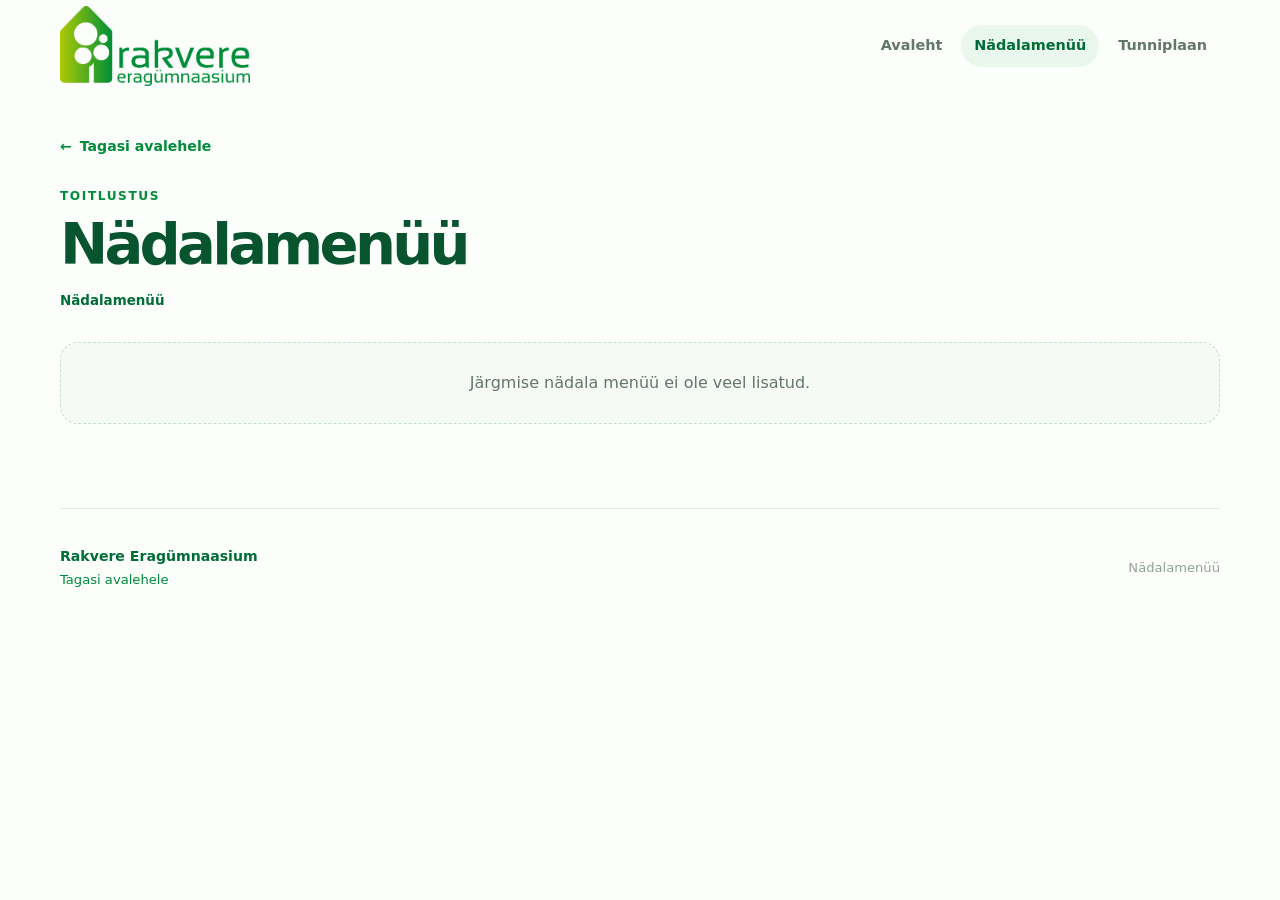
==== site/menu.html @ 8d9f58c1 "Veel esilehe muudatusi" ====
<!doctype html>
<html lang="et">
  <head>
    <meta charset="utf-8">
    <meta name="viewport" content="width=device-width, initial-scale=1">
    <meta name="theme-color" content="#008c3a">
    <meta name="description" content="Rakvere Eragümnaasiumi nädalamenüü.">
    <title>Nädalamenüü | Rakvere Eragümnaasium</title>
    <link rel="icon" type="image/png" href="assets/house-mark.png">
    <link rel="stylesheet" href="style.css?v=16">
    <script defer src="app.js"></script>
  </head>
  <body data-page="menu">
    <div class="site-shell">
      <header class="topbar">
        <a class="brand" href="index.html" aria-label="Rakvere Eragümnaasium – avaleht">
          <img src="assets/reg_logo.png" alt="Rakvere Eragümnaasium">
        </a>
        <nav class="main-nav" aria-label="Põhinavigatsioon">
          <a href="index.html">Avaleht</a>
          <a class="active" href="menu.html">Nädalamenüü</a>
          <a href="tunniplaan.html">Tunniplaan</a>
        </nav>
      </header>

      <main>
        <section class="page-intro" aria-labelledby="menu-title">
          <a class="back-link" href="index.html"><span aria-hidden="true">←</span> Tagasi avalehele</a>
          <p class="eyebrow">Toitlustus</p>
          <h1 id="menu-title">Nädalamenüü</h1>
          <div class="menu-meta" id="menu-meta">Laen menüüandmeid…</div>
        </section>

        <section class="menu-list" id="menu-list" aria-live="polite">
          <div class="loading-state">Laen menüüandmeid…</div>
        </section>
      </main>

      <footer class="footer">
        <div>
          <strong>Rakvere Eragümnaasium</strong>
          <span><a href="index.html">Tagasi avalehele</a></span>
        </div>
        <span class="footer-note">Nädalamenüü</span>
      </footer>
    </div>
  </body>
</html>
---- site/style.css ----
:root {
  --green-900: #07542f;
  --green-800: #006c36;
  --green-700: #008c3a;
  --green-500: #39a947;
  --lime: #a9d62d;
  --ink: #10251b;
  --muted: #64756b;
  --line: #e2eee5;
  --surface: #ffffff;
  --surface-soft: #f5faf6;
  --shadow: 0 22px 60px rgba(13, 75, 43, 0.11);
  --shadow-small: 0 10px 28px rgba(13, 75, 43, 0.08);
}

* {
  box-sizing: border-box;
}

html {
  scroll-behavior: smooth;
}

body {
  margin: 0;
  min-width: 320px;
  color: var(--ink);
  background: #fbfefb;
  font-family: Inter, ui-sans-serif, system-ui, -apple-system, BlinkMacSystemFont, "Segoe UI", sans-serif;
  line-height: 1.5;
}

a {
  color: inherit;
  text-decoration: none;
}

button,
a {
  -webkit-tap-highlight-color: transparent;
}

.site-shell {
  width: min(1160px, calc(100% - 40px));
  margin: 0 auto;
}

.topbar {
  display: flex;
  align-items: center;
  justify-content: space-between;
  gap: 28px;
  min-height: 92px;
}

.brand {
  display: inline-flex;
  align-items: center;
  flex: 0 0 auto;
}

.brand img {
  display: block;
  width: 190px;
  height: auto;
  object-fit: contain;
}

.main-nav {
  display: flex;
  align-items: center;
  gap: 6px;
  color: var(--muted);
  font-size: 0.9rem;
  font-weight: 650;
}

.main-nav a {
  padding: 10px 13px;
  border-radius: 999px;
  transition: color 160ms ease, background 160ms ease;
}

.main-nav a:hover,
.main-nav a.active {
  color: var(--green-800);
  background: #eaf7ec;
}

.hero {
  position: relative;
  display: grid;
  grid-template-columns: minmax(0, 1.08fr) minmax(300px, 0.92fr);
  align-items: center;
  overflow: hidden;
  min-height: 430px;
  padding: 68px clamp(28px, 6vw, 80px);
  border: 1px solid #d9efdd;
  border-radius: 34px;
  background:
    radial-gradient(circle at 8% 10%, rgba(169, 214, 45, 0.17), transparent 27%),
    linear-gradient(125deg, #effcf1 0%, #e6f8ea 53%, #f8fff7 100%);
  box-shadow: var(--shadow);
}

.hero::after {
  position: absolute;
  right: -160px;
  bottom: -260px;
  width: 560px;
  height: 560px;
  border: 1px solid rgba(0, 140, 58, 0.12);
  border-radius: 50%;
  content: "";
}

.hero-content,
.hero-visual {
  position: relative;
  z-index: 1;
}

.eyebrow {
  margin: 0 0 12px;
  color: var(--green-700);
  font-size: 0.76rem;
  font-weight: 800;
  letter-spacing: 0.13em;
  text-transform: uppercase;
}

h1,
h2,
h3,
p {
  margin-top: 0;
}

.hero h1 {
  max-width: 650px;
  margin-bottom: 18px;
  color: var(--green-900);
  font-size: clamp(2.6rem, 6vw, 5.3rem);
  font-weight: 780;
  letter-spacing: -0.065em;
  line-height: 0.98;
}

.hero-copy {
  max-width: 530px;
  margin-bottom: 28px;
  color: #476256;
  font-size: clamp(1rem, 1.8vw, 1.12rem);
}

.hero-actions {
  display: flex;
  flex-wrap: wrap;
  align-items: center;
  gap: 12px;
}

.button {
  display: inline-flex;
  align-items: center;
  justify-content: center;
  gap: 13px;
  min-height: 48px;
  padding: 12px 19px;
  border: 1px solid transparent;
  border-radius: 14px;
  font-size: 0.92rem;
  font-weight: 750;
  transition: transform 160ms ease, box-shadow 160ms ease, background 160ms ease;
}

.button:hover {
  transform: translateY(-2px);
}

.button-primary {
  color: white;
  background: var(--green-800);
  box-shadow: 0 10px 22px rgba(0, 108, 54, 0.2);
}

.button-primary:hover {
  background: var(--green-900);
  box-shadow: 0 14px 28px rgba(0, 108, 54, 0.25);
}

.button-quiet {
  color: var(--green-800);
  border-color: rgba(0, 108, 54, 0.18);
  background: rgba(255, 255, 255, 0.68);
}

.button-quiet:hover {
  background: white;
}

.hero-visual {
  display: grid;
  place-items: center;
  min-height: 290px;
}

.hero-visual img {
  position: relative;
  z-index: 2;
  width: min(280px, 72%);
  height: auto;
  filter: drop-shadow(0 22px 18px rgba(0, 108, 54, 0.16));
}

.hero-orb {
  position: absolute;
  border-radius: 50%;
}

.hero-orb-one {
  width: 260px;
  height: 260px;
  background: linear-gradient(145deg, rgba(169, 214, 45, 0.5), rgba(0, 140, 58, 0.13));
}

.hero-orb-two {
  width: 110px;
  height: 110px;
  margin: 190px 0 0 205px;
  background: rgba(255, 255, 255, 0.66);
  box-shadow: 0 12px 30px rgba(0, 108, 54, 0.07);
}

.section {
  padding: 84px 0 0;
}

.home-quick-links {
  padding-top: 34px;
}

.section-heading {
  display: flex;
  align-items: end;
  justify-content: space-between;
  gap: 24px;
  margin-bottom: 26px;
}

.section-heading h2 {
  margin-bottom: 0;
  color: var(--green-900);
  font-size: clamp(1.75rem, 3vw, 2.45rem);
  letter-spacing: -0.045em;
  line-height: 1;
}

.section-intro {
  max-width: 310px;
  margin-bottom: 0;
  color: var(--muted);
  font-size: 0.95rem;
  text-align: right;
}

.service-grid {
  display: grid;
  grid-template-columns: repeat(2, minmax(0, 1fr));
  gap: 16px;
}

.service-card {
  display: flex;
  min-height: 285px;
  flex-direction: column;
  align-items: flex-start;
  padding: 26px;
  border: 1px solid var(--line);
  border-radius: 23px;
  background: var(--surface);
  box-shadow: var(--shadow-small);
}

a.service-card {
  transition: transform 180ms ease, box-shadow 180ms ease, border-color 180ms ease;
}

a.service-card:hover {
  border-color: #abdcb4;
  box-shadow: 0 18px 38px rgba(13, 75, 43, 0.14);
  transform: translateY(-4px);
}

.service-card-featured {
  color: white;
  border-color: transparent;
  background: linear-gradient(145deg, var(--green-800), var(--green-900));
  box-shadow: 0 18px 36px rgba(0, 108, 54, 0.2);
}

.service-card-featured:hover {
  border-color: transparent;
  box-shadow: 0 22px 45px rgba(0, 108, 54, 0.26);
}

.service-card-disabled {
  color: #7b8d82;
  background: #f8fbf8;
  box-shadow: none;
}

.service-icon {
  display: grid;
  width: 48px;
  height: 48px;
  place-items: center;
  margin-bottom: 34px;
  border-radius: 15px;
  color: var(--green-800);
  background: #e5f7e8;
}

.service-card-featured .service-icon {
  color: white;
  background: rgba(255, 255, 255, 0.14);
}

.service-card-disabled .service-icon {
  color: #91a399;
  background: #edf4ee;
}

.service-icon svg {
  width: 23px;
  height: 23px;
}

.card-kicker {
  margin-bottom: 7px;
  color: var(--green-700);
  font-size: 0.72rem;
  font-weight: 800;
  letter-spacing: 0.11em;
  text-transform: uppercase;
}

.service-card-featured .card-kicker {
  color: #b8e46c;
}

.service-card h3 {
  margin-bottom: 8px;
  color: var(--ink);
  font-size: 1.34rem;
  letter-spacing: -0.035em;
}

.service-card-featured h3 {
  color: white;
}

.service-card p {
  max-width: 250px;
  margin-bottom: 20px;
  color: var(--muted);
  font-size: 0.92rem;
}

.service-card-featured p {
  color: #d1efda;
}

.card-link,
.card-status {
  display: inline-flex;
  align-items: center;
  gap: 10px;
  margin-top: auto;
  font-size: 0.85rem;
  font-weight: 750;
}

.card-link {
  color: #c5ed87;
}

.card-status {
  color: #91a399;
}

.text-link {
  display: inline-flex;
  align-items: center;
  gap: 9px;
  color: var(--green-700);
  font-size: 0.9rem;
  font-weight: 750;
}

.text-link:hover,
.back-link:hover {
  color: var(--green-900);
}

.menu-section {
  padding-bottom: 84px;
}

.menu-preview-grid {
  display: grid;
  grid-template-columns: repeat(2, 1fr);
  gap: 16px;
}

.menu-preview-grid-single {
  grid-template-columns: 1fr;
}

.day-card {
  padding: 25px;
  border: 1px solid var(--line);
  border-radius: 22px;
  background: white;
  box-shadow: var(--shadow-small);
}

.day-content {
  display: grid;
  gap: 19px;
}

.meal-section {
  display: grid;
  gap: 9px;
}

.meal-heading {
  margin: 0;
  color: var(--green-700);
  font-size: 0.76rem;
  font-weight: 850;
  letter-spacing: 0.1em;
  text-transform: uppercase;
}

.day-header {
  display: flex;
  align-items: baseline;
  justify-content: space-between;
  gap: 16px;
  margin-bottom: 18px;
  padding-bottom: 14px;
  border-bottom: 1px solid var(--line);
}

.day-header h3 {
  margin-bottom: 0;
  color: var(--green-900);
  font-size: 1.17rem;
  letter-spacing: -0.03em;
}

.day-date {
  color: var(--muted);
  font-size: 0.82rem;
  font-weight: 700;
}

.meal-list {
  display: grid;
  gap: 11px;
  margin: 0;
  padding: 0;
  list-style: none;
}

.meal-list li {
  display: flex;
  align-items: flex-start;
  gap: 10px;
  color: #385448;
  font-size: 0.93rem;
}

.meal-list small {
  display: block;
  margin-top: 2px;
  color: var(--muted);
  font-size: 0.76rem;
}

.meal-audience {
  color: var(--green-800);
  font-weight: 800;
}

.meal-marker {
  flex: 0 0 auto;
  width: 7px;
  height: 7px;
  margin-top: 8px;
  border-radius: 50%;
  background: var(--lime);
}

.meal-empty {
  color: var(--muted) !important;
  font-style: italic;
}

.loading-state,
.empty-state {
  padding: 28px;
  border: 1px dashed #c8dfcd;
  border-radius: 18px;
  color: var(--muted);
  background: var(--surface-soft);
  text-align: center;
}

.demo-notice {
  margin-bottom: 16px;
  padding: 12px 15px;
  border: 1px solid #dcebbb;
  border-radius: 13px;
  color: #55702b;
  background: #f5fbe8;
  font-size: 0.84rem;
}

.page-intro {
  max-width: 760px;
  padding: 42px 0 30px;
}

.back-link {
  display: inline-flex;
  align-items: center;
  gap: 8px;
  margin-bottom: 30px;
  color: var(--green-700);
  font-size: 0.88rem;
  font-weight: 750;
}

.page-intro h1 {
  margin-bottom: 14px;
  color: var(--green-900);
  font-size: clamp(2rem, 4.5vw, 3.6rem);
  letter-spacing: -0.065em;
  line-height: 0.98;
}

.page-intro > p:not(.eyebrow) {
  margin-bottom: 20px;
  color: var(--muted);
  font-size: 1.06rem;
}

.menu-meta {
  display: inline-flex;
  flex-wrap: wrap;
  align-items: center;
  gap: 7px 12px;
  color: var(--muted);
  font-size: 0.84rem;
}

.menu-meta strong {
  color: var(--green-800);
}

.menu-list {
  display: grid;
  grid-template-columns: repeat(2, 1fr);
  gap: 16px;
  padding-bottom: 84px;
}

.menu-list .demo-notice,
.menu-list .empty-state,
.menu-list .loading-state {
  grid-column: 1 / -1;
}

.footer {
  display: flex;
  align-items: center;
  justify-content: space-between;
  gap: 20px;
  min-height: 120px;
  padding: 25px 0;
  border-top: 1px solid var(--line);
  color: var(--muted);
  font-size: 0.82rem;
}

.footer div {
  display: grid;
  gap: 3px;
}

.footer strong {
  color: var(--green-800);
  font-size: 0.88rem;
}

.footer a {
  color: var(--green-700);
}

.footer-note {
  color: #91a399;
}

.service-card-timetable {
  border-color: #cfe8d4;
  background: linear-gradient(145deg, #ffffff, #f3fbf4);
}

.service-card-timetable:hover {
  border-color: #8fc99a;
}

.service-card-timetable .card-link {
  color: var(--green-700);
}

.timetable-description {
  max-width: 540px;
  margin-bottom: 0;
  color: var(--muted);
  font-size: 1rem;
}

.timetable-shell {
  padding-bottom: 84px;
}

.timetable-controls {
  display: flex;
  align-items: center;
  justify-content: space-between;
  gap: 18px;
  margin-bottom: 18px;
  padding: 8px;
  border: 1px solid var(--line);
  border-radius: 18px;
  background: var(--surface);
  box-shadow: var(--shadow-small);
}

.timetable-tabs {
  display: flex;
  flex-wrap: wrap;
  gap: 5px;
}

.timetable-tab {
  min-height: 40px;
  padding: 9px 14px;
  border: 0;
  border-radius: 11px;
  color: var(--muted);
  background: transparent;
  cursor: pointer;
  font: inherit;
  font-size: 0.86rem;
  font-weight: 750;
}

.timetable-tab:hover,
.timetable-tab.is-active {
  color: var(--green-900);
  background: #e9f7ec;
}

.search-box {
  position: relative;
  z-index: 10;
  display: flex;
  align-items: center;
  gap: 9px;
  min-width: min(310px, 100%);
  padding: 0 13px;
  border: 1px solid var(--line);
  border-radius: 12px;
  color: var(--green-700);
  background: #fbfefb;
}

.search-label {
  font-size: 0.75rem;
  font-weight: 800;
  letter-spacing: 0.08em;
  text-transform: uppercase;
}

.search-box input {
  width: 100%;
  min-height: 42px;
  padding: 7px 0;
  border: 0;
  outline: 0;
  color: var(--ink);
  background: transparent;
  font: inherit;
  font-size: 0.9rem;
}

.search-results {
  position: absolute;
  top: calc(100% + 7px);
  right: 0;
  left: 0;
  z-index: 20;
  display: grid;
  max-height: 320px;
  gap: 4px;
  overflow-y: auto;
  padding: 7px;
  border: 1px solid #cfe5d3;
  border-radius: 14px;
  background: white;
  box-shadow: 0 18px 34px rgba(13, 75, 43, 0.15);
}

.search-results[hidden] {
  display: none;
}

.search-result {
  display: flex;
  align-items: center;
  justify-content: space-between;
  gap: 12px;
  width: 100%;
  padding: 10px 11px;
  border: 1px solid transparent;
  border-radius: 9px;
  color: #355244;
  background: transparent;
  cursor: pointer;
  font: inherit;
  font-size: 0.86rem;
  text-align: left;
}

.search-result:hover,
.search-result.is-selected {
  color: var(--green-900);
  border-color: #cbe8d0;
  background: #effaf1;
}

.search-result.is-selected {
  font-weight: 750;
}

.search-result-empty {
  padding: 14px 10px;
  color: var(--muted);
  font-size: 0.82rem;
  text-align: center;
}

.timetable-layout {
  display: block;
}

.detail-panel {
  border: 1px solid var(--line);
  border-radius: 22px;
  background: var(--surface);
  box-shadow: var(--shadow-small);
}

.detail-panel {
  min-width: 0;
  padding: 25px;
}

.detail-header {
  display: flex;
  align-items: flex-start;
  justify-content: space-between;
  gap: 20px;
  margin-bottom: 8px;
}

.detail-kicker {
  margin-bottom: 5px;
  color: var(--green-700);
  font-size: 0.72rem;
  font-weight: 850;
  letter-spacing: 0.11em;
  text-transform: uppercase;
}

.detail-header h2 {
  margin-bottom: 5px;
  color: var(--green-900);
  font-size: clamp(1.65rem, 3vw, 2.35rem);
  letter-spacing: -0.05em;
  line-height: 1;
}

.detail-subtitle,
.timetable-note {
  margin-bottom: 0;
  color: var(--muted);
  font-size: 0.82rem;
}

.detail-actions {
  display: flex;
  flex-wrap: wrap;
  justify-content: flex-end;
  gap: 8px;
}

.timetable-button {
  min-height: 40px;
  padding: 9px 13px;
  border-radius: 11px;
  font-size: 0.78rem;
}

.timetable-note {
  margin: 17px 0 14px;
}

.day-tabs {
  display: flex;
  flex-wrap: wrap;
  gap: 6px;
  margin-bottom: 14px;
  padding: 6px;
  border: 1px solid var(--line);
  border-radius: 14px;
  background: #f7fbf7;
}

.day-tab {
  flex: 1 1 0;
  min-height: 39px;
  padding: 8px 11px;
  border: 1px solid transparent;
  border-radius: 9px;
  color: var(--muted);
  background: transparent;
  cursor: pointer;
  font: inherit;
  font-size: 0.8rem;
  font-weight: 750;
  white-space: nowrap;
}

.day-tab:hover,
.day-tab.is-active {
  color: var(--green-900);
  border-color: #bfe2c5;
  background: white;
  box-shadow: 0 4px 10px rgba(13, 75, 43, 0.06);
}

.day-schedule {
  display: grid;
  gap: 7px;
}

.day-schedule-row {
  display: grid;
  grid-template-columns: 126px minmax(0, 1fr);
  gap: 8px;
  min-height: 84px;
}

.day-period-label,
.day-period-content {
  border: 1px solid var(--line);
  background: white;
}

.day-period-label {
  display: grid;
  align-content: center;
  gap: 3px;
  padding: 10px 12px;
  border-radius: 12px;
  color: var(--green-900);
  background: #f7fbf7;
}

.day-period-label strong {
  font-size: 0.88rem;
}

.day-period-label .period-time {
  display: flex;
  align-items: center;
  gap: 5px;
  color: var(--green-700);
  font-size: 0.77rem;
  font-weight: 800;
  white-space: nowrap;
}

.period-time-icon {
  color: var(--green-700);
  font-size: 0.95rem;
  line-height: 1;
}

.day-period-content {
  display: grid;
  align-content: center;
  gap: 6px;
  min-width: 0;
  padding: 6px;
  border-radius: 12px;
}

.empty-period {
  padding: 8px 10px;
  color: #a6b8ab;
  font-size: 0.78rem;
}

.week-scroll {
  overflow-x: auto;
  border: 1px solid var(--line);
  border-radius: 15px;
}

.week-grid {
  display: grid;
  grid-template-columns: 78px repeat(5, minmax(135px, 1fr));
  min-width: 760px;
  background: var(--line);
  gap: 1px;
}

.week-corner,
.week-day-header,
.period-label,
.timetable-cell {
  background: var(--surface);
}

.week-corner,
.week-day-header {
  min-height: 47px;
  padding: 13px 10px;
  color: var(--green-900);
  background: #eff9f1;
  font-size: 0.78rem;
  font-weight: 800;
}

.week-day-header {
  text-align: center;
}

.period-label {
  display: grid;
  align-content: start;
  gap: 3px;
  min-height: 106px;
  padding: 13px 9px;
  color: var(--green-900);
  font-size: 0.76rem;
}

.period-label strong {
  font-size: 0.9rem;
}

.period-label span {
  color: var(--muted);
  font-size: 0.7rem;
  line-height: 1.35;
}

.timetable-cell {
  display: grid;
  align-content: start;
  gap: 5px;
  min-height: 106px;
  padding: 7px;
}

.empty-slot {
  align-self: center;
  justify-self: center;
  color: #b6c7bb;
  font-size: 0.8rem;
}

.lesson-block {
  display: grid;
  gap: 8px;
  min-width: 0;
  padding: 11px 13px;
  border: 1px solid #dcece0;
  border-radius: 10px;
  color: #355244;
  background: #f8fcf8;
  line-height: 1.3;
}

.lesson-subject {
  display: grid;
  gap: 2px;
  min-width: 0;
}

.lesson-fact-label {
  color: var(--muted);
  font-size: 0.61rem;
  font-weight: 850;
  letter-spacing: 0.07em;
  line-height: 1.1;
  text-transform: uppercase;
}

.lesson-subject-value {
  overflow-wrap: anywhere;
  color: var(--green-900);
  font-size: 0.94rem;
  line-height: 1.2;
}

.lesson-facts {
  display: grid;
  grid-template-columns: minmax(0, 1.15fr) minmax(0, 1.15fr) minmax(105px, 0.8fr);
  gap: 7px;
  min-width: 0;
}

.lesson-fact {
  display: grid;
  gap: 3px;
  min-width: 0;
  padding: 7px 8px;
  border: 1px solid #e3efe5;
  border-radius: 8px;
  background: white;
}

.lesson-fact-value {
  overflow-wrap: anywhere;
  color: #355244;
  font-size: 0.78rem;
  line-height: 1.25;
}

.lesson-fact-room {
  border-color: #bfe2c5;
  background: #eff9f1;
}

.lesson-fact-room .lesson-fact-label,
.lesson-fact-room .lesson-fact-value {
  color: var(--green-700);
}

.lesson-fact-room .lesson-fact-value {
  font-size: 0.86rem;
  font-weight: 850;
}

.lesson-block-compact {
  gap: 4px;
  padding: 8px;
}

.lesson-block-compact .lesson-subject-value {
  font-size: 0.76rem;
}

.lesson-block-compact .lesson-facts {
  grid-template-columns: 1fr;
  gap: 2px;
}

.lesson-block-compact .lesson-fact {
  display: block;
  padding: 0;
  border: 0;
  background: transparent;
}

.lesson-block-compact .lesson-fact-label {
  display: inline;
  margin-right: 4px;
  font-size: 0.55rem;
}

.lesson-block-compact .lesson-fact-value {
  font-size: 0.66rem;
}

.lesson-block-compact .lesson-fact-room .lesson-fact-value {
  font-size: 0.68rem;
}

.lesson-block.is-active {
  border-color: #8dc456;
  background: #f0f9dd;
  box-shadow: inset 3px 0 0 var(--lime);
}

@media (max-width: 600px) {
  html,
  body {
    overflow-x: hidden;
  }

  .topbar {
    gap: 8px;
  }

  .main-nav {
    font-size: 0.7rem;
  }

  .main-nav a {
    padding: 8px 5px;
  }

  .timetable-controls {
    align-items: stretch;
    flex-direction: column;
    width: 100%;
    max-width: 100%;
  }

  .timetable-tabs {
    width: 100%;
    justify-content: stretch;
  }

  .timetable-tab {
    flex: 1 1 0;
    padding-inline: 8px;
  }

  .search-box {
    width: 100%;
    max-width: 100%;
    min-width: 0;
  }

  .search-results {
    right: 0;
    left: 0;
    width: 100%;
    max-width: 100%;
  }

  .search-result {
    position: relative;
    justify-content: center;
    text-align: center;
  }

  .search-result > span:last-child {
    position: absolute;
    right: 11px;
  }

  .detail-panel {
    padding: 17px;
  }

  .detail-header {
    flex-direction: column;
    gap: 14px;
  }

  .detail-actions {
    justify-content: flex-start;
  }

  .timetable-button {
    flex: 1 1 auto;
  }

  .day-tabs {
    display: grid;
    grid-template-columns: 1fr;
    overflow: visible;
    flex-wrap: initial;
  }

  .day-tab {
    width: 100%;
    min-width: 0;
  }

  .day-schedule-row {
    grid-template-columns: 1fr;
    gap: 0;
    min-height: 0;
  }

  .day-period-label {
    display: flex;
    align-items: center;
    gap: 8px;
    min-height: 52px;
    padding: 10px 12px;
    border-radius: 12px 12px 0 0;
  }

  .day-period-label strong {
    font-size: 0.75rem;
  }

  .day-period-label .period-time {
    gap: 3px;
    color: var(--green-700);
    font-size: 0.65rem;
  }

  .period-time-icon {
    font-size: 0.8rem;
  }

  .lesson-block-detailed {
    padding: 9px;
  }

  .day-period-content {
    padding: 8px;
    border-top: 0;
    border-radius: 0 0 12px 12px;
  }

  .lesson-subject-value {
    font-size: 0.86rem;
  }

  .lesson-facts {
    grid-template-columns: 1fr;
    gap: 4px;
  }

  .lesson-fact {
    display: flex;
    align-items: baseline;
    gap: 6px;
    padding: 5px 7px;
  }

  .lesson-fact-value {
    font-size: 0.73rem;
  }

  .lesson-fact-room .lesson-fact-value {
    font-size: 0.79rem;
  }
}

@media print {
  body {
    background: white;
  }

  .topbar,
  .page-intro,
  .timetable-controls,
  .detail-actions,
  .footer,
  .back-link {
    display: none !important;
  }

  .site-shell {
    width: 100%;
  }

  .timetable-shell {
    padding: 0;
  }

  .timetable-layout {
    display: block;
  }

  .detail-panel {
    padding: 0;
    border: 0;
    box-shadow: none;
  }

  .week-grid {
    min-width: 0;
  }

  .week-scroll {
    overflow: visible;
  }
}

@media (max-width: 820px) {
  .hero {
    grid-template-columns: 1fr;
    padding: 52px 30px 30px;
  }

  .hero-visual {
    min-height: 190px;
  }

  .hero-visual img {
    width: 150px;
  }

  .hero-orb-one {
    width: 160px;
    height: 160px;
  }

  .hero-orb-two {
    width: 70px;
    height: 70px;
    margin: 115px 0 0 125px;
  }

  .service-grid {
    grid-template-columns: repeat(2, 1fr);
  }
}

@media (max-width: 600px) {
  .site-shell {
    width: min(100% - 28px, 520px);
  }

  .topbar {
    min-height: auto;
    flex-wrap: wrap;
    justify-content: center;
    padding: 10px 0 12px;
  }

  .brand {
    flex: 1 0 100%;
    justify-content: center;
  }

  .brand img {
    width: 155px;
  }

  .main-nav {
    width: 100%;
    justify-content: center;
    gap: 0;
    font-size: 0.76rem;
    flex-wrap: wrap;
  }

  .main-nav a {
    padding: 8px 9px;
  }

  .hero {
    min-height: 0;
    padding: 40px 22px 22px;
    border-radius: 25px;
  }

  .hero h1 {
    font-size: clamp(2.55rem, 14vw, 4rem);
  }

  .hero-copy {
    font-size: 0.98rem;
  }

  .hero-actions {
    align-items: stretch;
    flex-direction: column;
  }

  .button {
    width: 100%;
  }

  .section {
    padding-top: 60px;
  }

  .home-quick-links {
    padding-top: 28px;
  }

  .section-heading {
    align-items: flex-start;
    flex-direction: column;
    gap: 12px;
    margin-bottom: 19px;
  }

  .section-intro {
    max-width: 100%;
    text-align: left;
  }

  .service-grid,
  .menu-preview-grid,
  .menu-list {
    grid-template-columns: 1fr;
  }

  .service-card,
  .service-card:last-child {
    grid-column: auto;
    min-height: 250px;
  }

  .menu-section {
    padding-bottom: 60px;
  }

  .page-intro {
    padding: 36px 0 30px;
  }

  .back-link {
    margin-bottom: 36px;
  }

  .menu-list {
    padding-bottom: 60px;
  }

  .footer {
    min-height: 100px;
  }
}
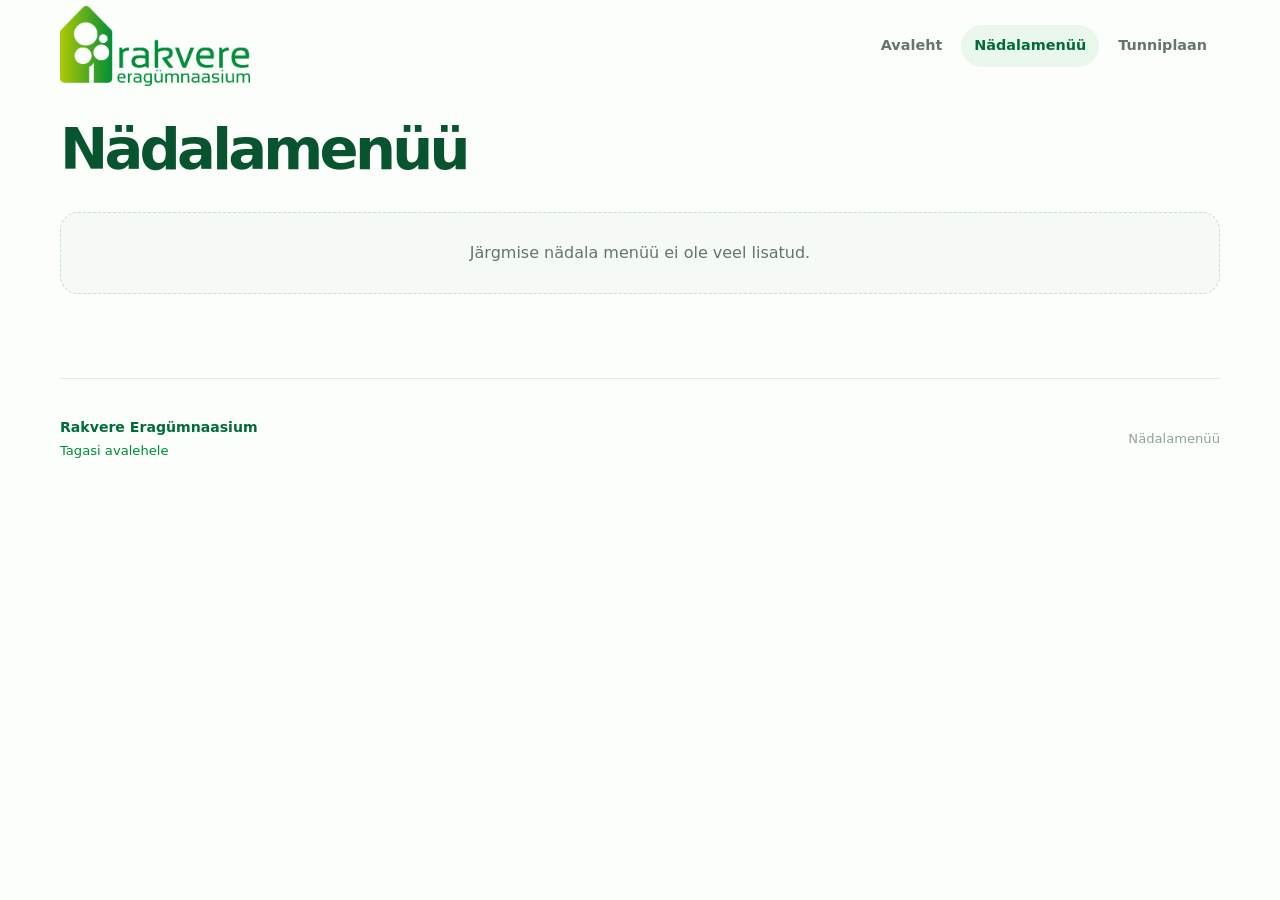
==== commit 031b77cc: "Add files via upload" ====
--- a/site/menu.html
+++ b/site/menu.html
@@ -7,7 +7,7 @@
     <meta name="description" content="Rakvere Eragümnaasiumi nädalamenüü.">
     <title>Nädalamenüü | Rakvere Eragümnaasium</title>
     <link rel="icon" type="image/png" href="assets/house-mark.png">
-    <link rel="stylesheet" href="style.css?v=16">
+    <link rel="stylesheet" href="style.css?v=20">
     <script defer src="app.js"></script>
   </head>
   <body data-page="menu">
@@ -24,11 +24,8 @@
       </header>
 
       <main>
-        <section class="page-intro" aria-labelledby="menu-title">
-          <a class="back-link" href="index.html"><span aria-hidden="true">←</span> Tagasi avalehele</a>
-          <p class="eyebrow">Toitlustus</p>
+        <section class="page-intro page-title-only" aria-labelledby="menu-title">
           <h1 id="menu-title">Nädalamenüü</h1>
-          <div class="menu-meta" id="menu-meta">Laen menüüandmeid…</div>
         </section>
 
         <section class="menu-list" id="menu-list" aria-live="polite">
--- a/site/style.css
+++ b/site/style.css
@@ -534,6 +534,14 @@
   padding: 42px 0 30px;
 }
 
+.page-title-only {
+  padding: 30px 0 20px;
+}
+
+.page-title-only h1 {
+  margin-bottom: 0;
+}
+
 .back-link {
   display: inline-flex;
   align-items: center;
@@ -636,6 +644,24 @@
 
 .timetable-shell {
   padding-bottom: 84px;
+}
+
+body.week-window .topbar,
+body.week-window .page-intro,
+body.week-window .timetable-controls,
+body.week-window .footer,
+body.week-window .back-link {
+  display: none;
+}
+
+body.week-window .timetable-shell {
+  padding: 28px 0;
+}
+
+body.week-window .detail-panel {
+  padding: 0;
+  border: 0;
+  box-shadow: none;
 }
 
 .timetable-controls {
@@ -782,35 +808,36 @@
 }
 
 .detail-header {
-  display: flex;
-  align-items: flex-start;
-  justify-content: space-between;
+  display: grid;
+  grid-template-columns: 74px minmax(0, 1fr) 74px;
+  align-items: center;
   gap: 20px;
-  margin-bottom: 8px;
-}
-
-.detail-kicker {
-  margin-bottom: 5px;
-  color: var(--green-700);
-  font-size: 0.72rem;
-  font-weight: 850;
-  letter-spacing: 0.11em;
-  text-transform: uppercase;
+  margin-bottom: 18px;
+  text-align: center;
+}
+
+.detail-heading {
+  min-width: 0;
 }
 
 .detail-header h2 {
-  margin-bottom: 5px;
+  margin-bottom: 7px;
   color: var(--green-900);
   font-size: clamp(1.65rem, 3vw, 2.35rem);
   letter-spacing: -0.05em;
-  line-height: 1;
-}
-
-.detail-subtitle,
-.timetable-note {
-  margin-bottom: 0;
-  color: var(--muted);
-  font-size: 0.82rem;
+  line-height: 1.05;
+}
+
+.detail-subtitle {
+  margin-bottom: 4px;
+  color: var(--muted);
+  font-size: 0.95rem;
+}
+
+.detail-school-year {
+  margin: 0;
+  color: var(--muted);
+  font-size: 0.75rem;
 }
 
 .detail-actions {
@@ -820,15 +847,43 @@
   gap: 8px;
 }
 
+.detail-nav-button {
+  display: grid;
+  width: 74px;
+  height: 74px;
+  place-items: center;
+  padding: 0;
+  border: 1px solid #b5c0c6;
+  border-radius: 14px;
+  color: var(--muted);
+  background: transparent;
+  cursor: pointer;
+  font: inherit;
+  font-size: 2.1rem;
+  line-height: 1;
+}
+
+.detail-nav-button:hover:not(:disabled) {
+  border-color: var(--green-700);
+  color: var(--green-800);
+  background: #f3fbf4;
+}
+
+.detail-nav-button:disabled {
+  opacity: 0.35;
+  cursor: default;
+}
+
+.detail-actions-bottom {
+  justify-content: center;
+  margin: 0 0 18px;
+}
+
 .timetable-button {
   min-height: 40px;
   padding: 9px 13px;
   border-radius: 11px;
   font-size: 0.78rem;
-}
-
-.timetable-note {
-  margin: 17px 0 14px;
 }
 
 .day-tabs {
@@ -1153,6 +1208,10 @@
     min-width: 0;
   }
 
+  .search-box input {
+    font-size: 16px;
+  }
+
   .search-results {
     right: 0;
     left: 0;
@@ -1176,28 +1235,58 @@
   }
 
   .detail-header {
-    flex-direction: column;
-    gap: 14px;
+    grid-template-columns: 54px minmax(0, 1fr) 54px;
+    gap: 8px;
+    margin-bottom: 16px;
+  }
+
+  .detail-nav-button {
+    width: 54px;
+    height: 54px;
+    border-radius: 12px;
+    font-size: 1.7rem;
+  }
+
+  .detail-header h2 {
+    font-size: clamp(1.35rem, 7vw, 1.85rem);
+    line-height: 1.08;
+  }
+
+  .detail-subtitle {
+    font-size: 0.8rem;
+  }
+
+  .detail-school-year {
+    font-size: 0.67rem;
   }
 
   .detail-actions {
     justify-content: flex-start;
   }
 
+  .detail-actions-bottom {
+    justify-content: center;
+    width: 100%;
+  }
+
   .timetable-button {
     flex: 1 1 auto;
   }
 
   .day-tabs {
-    display: grid;
-    grid-template-columns: 1fr;
+    display: flex;
+    align-items: center;
+    justify-content: center;
     overflow: visible;
-    flex-wrap: initial;
   }
 
   .day-tab {
-    width: 100%;
+    flex: 0 1 auto;
+    width: clamp(72px, 24vw, 96px);
     min-width: 0;
+    min-height: 36px;
+    padding: 8px 4px;
+    font-size: 0.7rem;
   }
 
   .day-schedule-row {
@@ -1230,7 +1319,8 @@
   }
 
   .lesson-block-detailed {
-    padding: 9px;
+    gap: 12px;
+    padding: 16px 18px;
   }
 
   .day-period-content {
@@ -1240,27 +1330,62 @@
   }
 
   .lesson-subject-value {
-    font-size: 0.86rem;
+    font-size: 1.12rem;
+    line-height: 1.25;
   }
 
   .lesson-facts {
-    grid-template-columns: 1fr;
-    gap: 4px;
+    display: block;
   }
 
   .lesson-fact {
-    display: flex;
-    align-items: baseline;
-    gap: 6px;
-    padding: 5px 7px;
+    display: block;
+    margin: 0;
+    padding: 0;
+    border: 0;
+    background: transparent;
+  }
+
+  .lesson-fact + .lesson-fact {
+    margin-top: 8px;
+  }
+
+  .lesson-subject > .lesson-fact-label {
+    display: none;
+  }
+
+  .lesson-fact-label {
+    display: inline;
+    margin-right: 5px;
+    color: var(--ink);
+    font-size: 1rem;
+    font-weight: 800;
+    letter-spacing: 0;
+    text-transform: none;
+  }
+
+  .lesson-fact-label::after {
+    content: ":";
   }
 
   .lesson-fact-value {
-    font-size: 0.73rem;
+    display: inline;
+    color: #355244;
+    font-size: 1rem;
+    line-height: 1.35;
+  }
+
+  .lesson-fact-room {
+    border: 0;
+    background: transparent;
   }
 
   .lesson-fact-room .lesson-fact-value {
-    font-size: 0.79rem;
+    font-size: 1rem;
+  }
+
+  body.week-window .timetable-shell {
+    padding: 20px 0;
   }
 }
 
@@ -1273,6 +1398,7 @@
   .page-intro,
   .timetable-controls,
   .detail-actions,
+  .detail-nav-button,
   .footer,
   .back-link {
     display: none !important;
@@ -1431,6 +1557,10 @@
     padding: 36px 0 30px;
   }
 
+  .page-title-only {
+    padding: 26px 0 18px;
+  }
+
   .back-link {
     margin-bottom: 36px;
   }
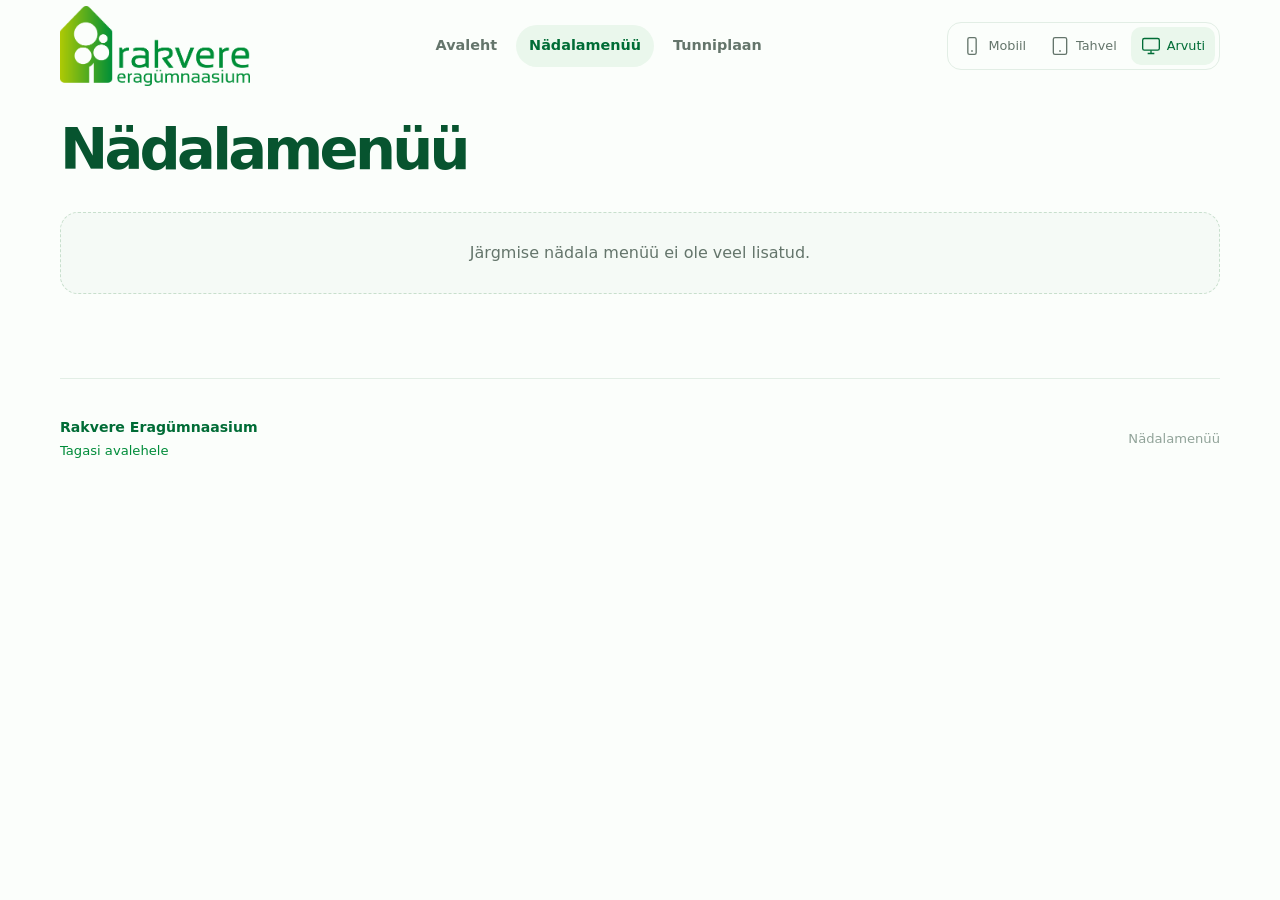
==== commit fd31765b: "Add mobile and tablet viewport preview controls" ====
--- a/site/menu.html
+++ b/site/menu.html
@@ -7,7 +7,8 @@
     <meta name="description" content="Rakvere Eragümnaasiumi nädalamenüü.">
     <title>Nädalamenüü | Rakvere Eragümnaasium</title>
     <link rel="icon" type="image/png" href="assets/house-mark.png">
-    <link rel="stylesheet" href="style.css?v=20">
+    <link rel="stylesheet" href="style.css?v=21">
+    <script defer src="device-preview.js?v=1"></script>
     <script defer src="app.js"></script>
   </head>
   <body data-page="menu">
--- a/site/style.css
+++ b/site/style.css
@@ -51,6 +51,74 @@
   justify-content: space-between;
   gap: 28px;
   min-height: 92px;
+  flex-wrap: wrap;
+}
+
+.device-preview-controls {
+  display: flex;
+  gap: 4px;
+  padding: 4px;
+  border: 1px solid var(--line);
+  border-radius: 14px;
+}
+
+.device-preview-controls button {
+  display: inline-flex;
+  align-items: center;
+  gap: 6px;
+  padding: 9px 10px;
+  border: 0;
+  border-radius: 10px;
+  color: var(--muted);
+  background: transparent;
+  font: inherit;
+  font-size: 0.8rem;
+  cursor: pointer;
+}
+
+.device-preview-controls button:hover,
+.device-preview-controls button[aria-pressed="true"] {
+  color: var(--green-800);
+  background: #eaf7ec;
+}
+
+.device-preview-controls button:focus-visible {
+  outline: 2px solid var(--green-700);
+  outline-offset: 2px;
+}
+
+.device-preview-controls svg {
+  width: 20px;
+  height: 20px;
+}
+
+.device-preview-active > .site-shell > main,
+.device-preview-active > .site-shell > .footer,
+.device-preview-active .topbar > .brand,
+.device-preview-active .topbar > .main-nav {
+  display: none;
+}
+
+.device-preview-active .topbar {
+  justify-content: center;
+  min-height: 76px;
+}
+
+.device-preview-stage {
+  overflow-x: auto;
+  padding: 0 16px 24px;
+}
+
+.device-preview-stage iframe {
+  box-sizing: content-box;
+  display: block;
+  height: calc(100dvh - 100px);
+  min-height: 480px;
+  margin: 0 auto;
+  border: 1px solid var(--line);
+  border-radius: 18px;
+  background: var(--surface);
+  box-shadow: var(--shadow-small);
 }
 
 .brand {
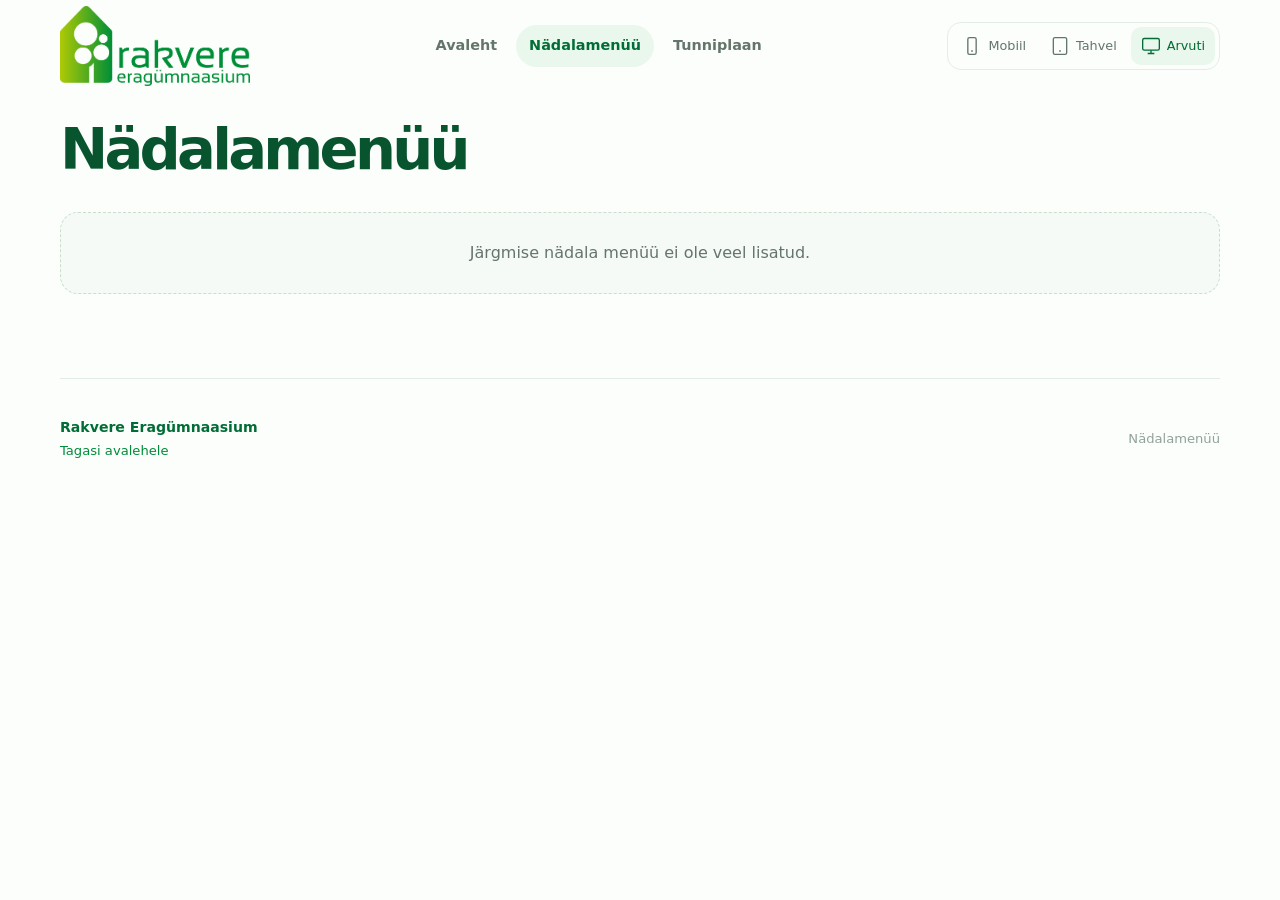
==== commit a9b1685e: "Arrange menu meals side by side on larger screens" ====
--- a/site/menu.html
+++ b/site/menu.html
@@ -7,7 +7,7 @@
     <meta name="description" content="Rakvere Eragümnaasiumi nädalamenüü.">
     <title>Nädalamenüü | Rakvere Eragümnaasium</title>
     <link rel="icon" type="image/png" href="assets/house-mark.png">
-    <link rel="stylesheet" href="style.css?v=21">
+    <link rel="stylesheet" href="style.css?v=22">
     <script defer src="device-preview.js?v=1"></script>
     <script defer src="app.js"></script>
   </head>
--- a/site/style.css
+++ b/site/style.css
@@ -501,6 +501,23 @@
 .meal-section {
   display: grid;
   gap: 9px;
+}
+
+@media (min-width: 601px) {
+  .menu-list .day-card {
+    grid-column: 1 / -1;
+  }
+
+  .menu-list .day-content {
+    grid-template-columns: minmax(0, 1fr) minmax(0, 1.4fr);
+    align-items: start;
+    gap: 28px;
+  }
+
+  .menu-list .meal-section + .meal-section {
+    padding-left: 28px;
+    border-left: 1px solid var(--line);
+  }
 }
 
 .meal-heading {
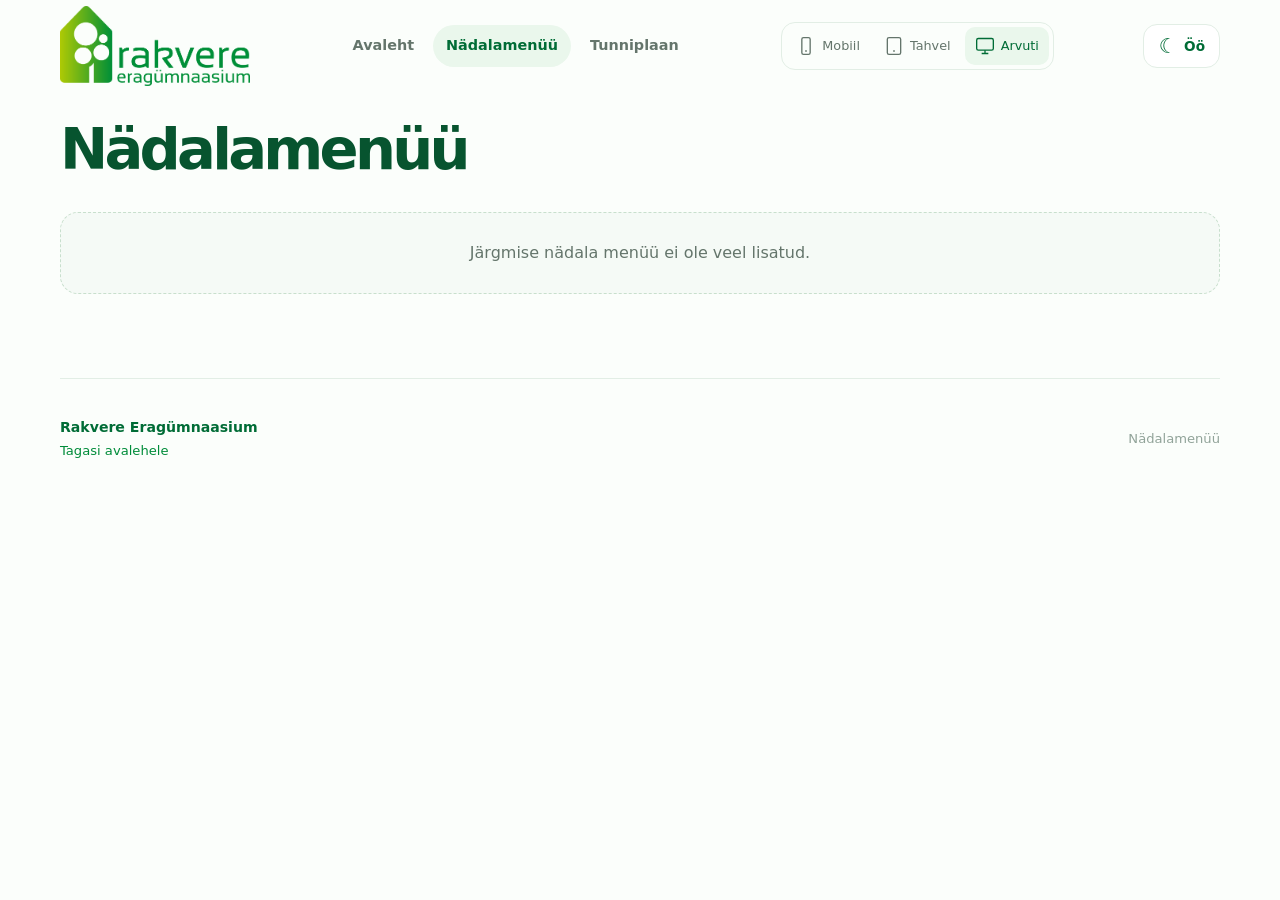
==== commit 15101e5c: "Add persistent day and night theme toggle" ====
--- a/site/menu.html
+++ b/site/menu.html
@@ -7,7 +7,8 @@
     <meta name="description" content="Rakvere Eragümnaasiumi nädalamenüü.">
     <title>Nädalamenüü | Rakvere Eragümnaasium</title>
     <link rel="icon" type="image/png" href="assets/house-mark.png">
-    <link rel="stylesheet" href="style.css?v=22">
+    <script src="theme.js?v=1"></script>
+    <link rel="stylesheet" href="style.css?v=23">
     <script defer src="device-preview.js?v=1"></script>
     <script defer src="app.js"></script>
   </head>
--- a/site/style.css
+++ b/site/style.css
@@ -1658,3 +1658,145 @@
     min-height: 100px;
   }
 }
+
+:root {
+  color-scheme: light;
+}
+
+.theme-toggle {
+  display: inline-flex;
+  align-items: center;
+  justify-content: center;
+  gap: 7px;
+  min-height: 44px;
+  padding: 9px 14px;
+  border: 1px solid var(--line);
+  border-radius: 14px;
+  color: var(--green-800);
+  background: var(--surface);
+  font: inherit;
+  font-size: 0.85rem;
+  font-weight: 650;
+  cursor: pointer;
+}
+
+.theme-toggle:hover {
+  background: var(--surface-soft);
+}
+
+.theme-toggle:focus-visible {
+  outline: 2px solid var(--green-700);
+  outline-offset: 3px;
+}
+
+.theme-toggle span {
+  font-size: 1.3rem;
+  line-height: 1;
+}
+
+@media screen {
+  :root[data-theme="dark"] {
+    color-scheme: dark;
+    --green-900: #c6efd4;
+    --green-800: #9ee0b4;
+    --green-700: #77d99c;
+    --green-500: #60c985;
+    --ink: #e6f0e9;
+    --muted: #a3b9ab;
+    --line: #344a3d;
+    --surface: #192920;
+    --surface-soft: #20362a;
+    --shadow: 0 22px 60px rgba(0, 0, 0, 0.25);
+    --shadow-small: 0 10px 28px rgba(0, 0, 0, 0.18);
+  }
+
+  [data-theme="dark"] body,
+  [data-theme="dark"] .search-box {
+    background: #101b16;
+  }
+
+  [data-theme="dark"] .day-card,
+  [data-theme="dark"] .search-results,
+  [data-theme="dark"] .day-period-content,
+  [data-theme="dark"] .lesson-fact,
+  [data-theme="dark"] .day-tab.is-active,
+  [data-theme="dark"] .day-tab:hover,
+  [data-theme="dark"] .button-quiet {
+    background: var(--surface);
+    border-color: var(--line);
+  }
+
+  [data-theme="dark"] .main-nav a:hover,
+  [data-theme="dark"] .main-nav a.active,
+  [data-theme="dark"] .device-preview-controls button:hover,
+  [data-theme="dark"] .device-preview-controls button[aria-pressed="true"],
+  [data-theme="dark"] .timetable-tab:hover,
+  [data-theme="dark"] .timetable-tab.is-active,
+  [data-theme="dark"] .search-result:hover,
+  [data-theme="dark"] .search-result.is-selected,
+  [data-theme="dark"] .day-tabs,
+  [data-theme="dark"] .day-period-label,
+  [data-theme="dark"] .week-corner,
+  [data-theme="dark"] .week-day-header,
+  [data-theme="dark"] .lesson-block,
+  [data-theme="dark"] .lesson-fact-room,
+  [data-theme="dark"] .service-icon,
+  [data-theme="dark"] .detail-nav-button:hover:not(:disabled) {
+    background: var(--surface-soft);
+    border-color: var(--line);
+  }
+
+  [data-theme="dark"] .lesson-block-compact .lesson-fact {
+    background: transparent;
+  }
+
+  [data-theme="dark"] .meal-list li,
+  [data-theme="dark"] .search-result,
+  [data-theme="dark"] .lesson-block,
+  [data-theme="dark"] .lesson-fact-value,
+  [data-theme="dark"] .hero-copy {
+    color: var(--ink);
+  }
+
+  [data-theme="dark"] .empty-period,
+  [data-theme="dark"] .empty-slot {
+    color: var(--muted);
+  }
+
+  [data-theme="dark"] .service-card-timetable,
+  [data-theme="dark"] .hero {
+    border-color: var(--line);
+    background: linear-gradient(145deg, var(--surface), var(--surface-soft));
+  }
+
+  [data-theme="dark"] .service-card-featured {
+    background: linear-gradient(145deg, #006c36, #07542f);
+  }
+
+  [data-theme="dark"] .button-primary {
+    color: #10251b;
+  }
+
+  [data-theme="dark"] .lesson-block.is-active {
+    background: #304122;
+    border-color: #8dc456;
+  }
+
+  [data-theme="dark"] .demo-notice {
+    color: #d1e5a7;
+    background: #2b3820;
+    border-color: #53643d;
+  }
+
+  [data-theme="dark"] .loading-state,
+  [data-theme="dark"] .empty-state,
+  [data-theme="dark"] .search-results {
+    border-color: var(--line);
+  }
+
+  [data-theme="dark"] .brand img {
+    padding: 6px;
+    border-radius: 10px;
+    background: #f5faf6;
+  }
+}
